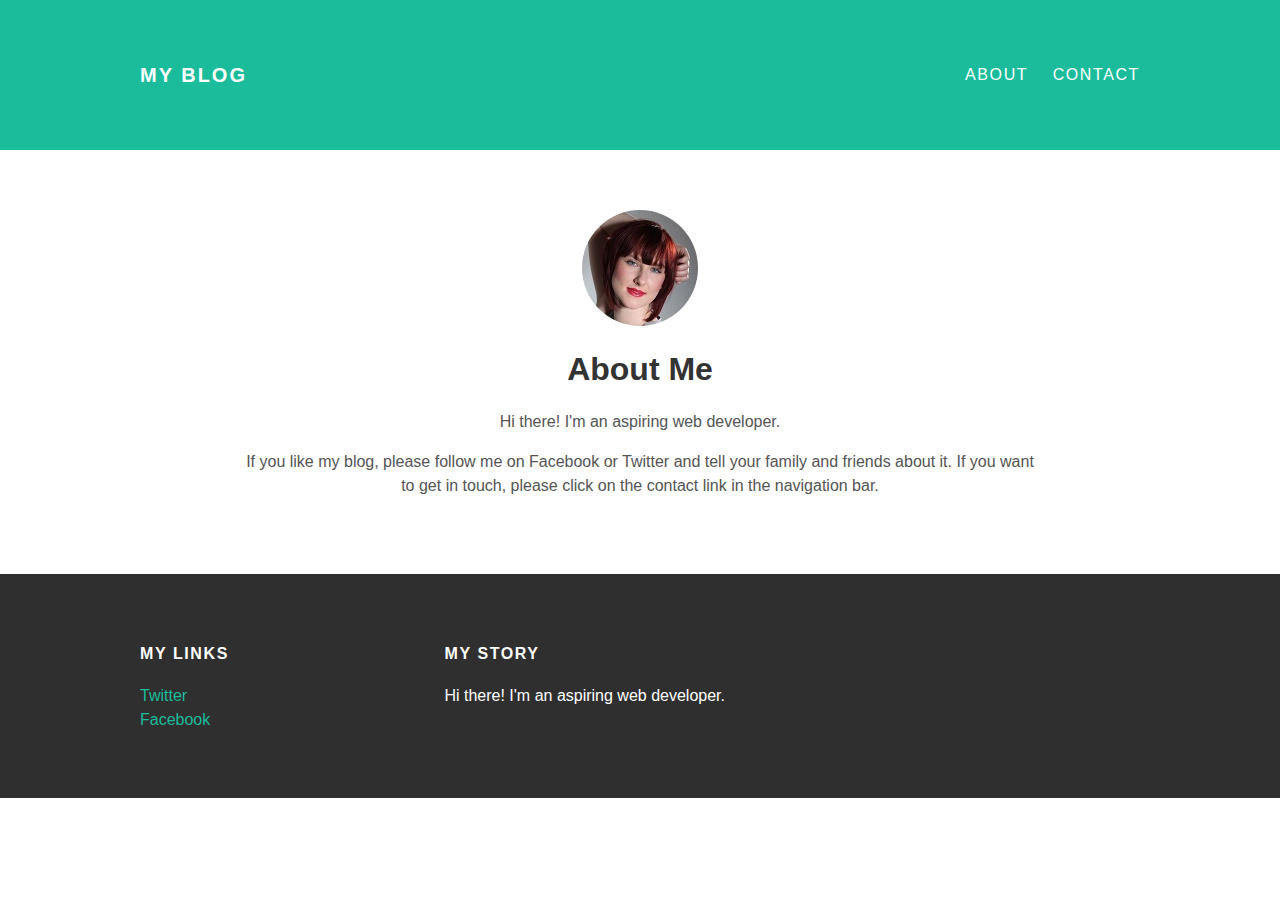
==== about.html @ e42ad88c "Add files via upload" ====
<!DOCTYPE html>
<html>
 <head>
   <title>My Blog</title>
   <link rel="stylesheet" type="text/css" href="styles.css">
 </head>
 <body>
   <div id="header">
     <div class="container">
       <a id="header-title" href="index.html">My Blog</a>
       <ul id="header-nav">
         <li><a href="about.html">About</a></li>
         <li><a href="mailto:kirsty.e.mills@live.co.uk">Contact</a></li>
       </ul>
     </div>
  </div>
   <div id="content">
     <div class="container">
       <div class="about">
         <div class="about-author">
           <img src="me.png">
         </div>
         <h1 class="about-title">About Me</h1>
         <div class="about-content">
           <p>Hi there! I'm an aspiring web developer.</p>
           <p>If you like my blog, please follow me on Facebook or Twitter and tell your family and friends about it. If you want to get in touch, please click on the contact link in the navigation bar.</p>
         </div> <!--about-content -->
       </div> <!-- about -->
     </div> <!-- container -->
   </div> <!-- content -->
   <div id="footer">
     <div class="container">
       <div class="column">
         <h4>My Links</h4>
         <p>
           <a href="https://twitter.com/ElizabethGlov89">Twitter</a>
           <br>
           <a href="https://facebook.com/kirsty.e.mills">Facebook</a>
         </p>
       </div>
       <div class="column">
         <h4>My Story</h4>
         <p>Hi there! I'm an aspiring web developer.</p>
       </div>
     </div>
   </div>
 </body>
</html>
---- styles.css ----
@import url(http://fonts.googleapis.com/css?family=Montserrat:400,700);
body {
  color: #555;
  margin: 0;
  font-family: 'Monsterrat', sans-serif;
}
#header {
  background-color: #1abc9c;
  height: 150px;
  line-height: 150px;
}
#header a {
  color: white;
  text-decoration: none;
  text-transform: uppercase;
  letter-spacing: 0.1em;
}
#header a:hover {
  color: #222;
}
#header-title {
  display: block;
  float: left;
  font-size: 20px;
  font-weight: bold;
}
#header-nav {
  display: block;
  float: right;
  margin-top: 0;
}
#header-nav li {
  display: inline;
  padding-left: 20px;
}
.container {
  max-width: 1000px;
  margin: 0 auto;
}
#footer {
  background-color: #2f2f2f;
  padding: 50px 0;
}
.column {
  min-width: 300px;
  display: inline-block;
  vertical-align: top;
}
#footer h4 {
  color: white;
  text-transform: uppercase;
  letter-spacing: 0.1em;
}
#footer p {
  color: white;
}
a {
  color: #1abc9c;
  text-decoration: none;
}
a:hover {
  color: #F6A623;
}
.post, .about {
  max-width: 800px;
  margin: 0 auto;
  padding: 60px 0;
}
.post-author img {
  width: 50px;
  height: 50px;
  vertical-align: middle;
}
.post-author span {
  margin-left: 16px;
}
.post-date {
  color: #D2D2D2;
  font-size: 14px;
  font-weight: bold;
  text-transform: uppercase;
  letter-spacing: 0.1em;
}
h1, h2, h3, h4 {
  color: #333;
}
p {
  line-height: 1.5;
}
.about {
  text-align: center;
}
.post-author img, .about-author img {
  border-radius: 50%;
}
.post-container:nth-child(even) {
  background-color: #f2f2f2;
}
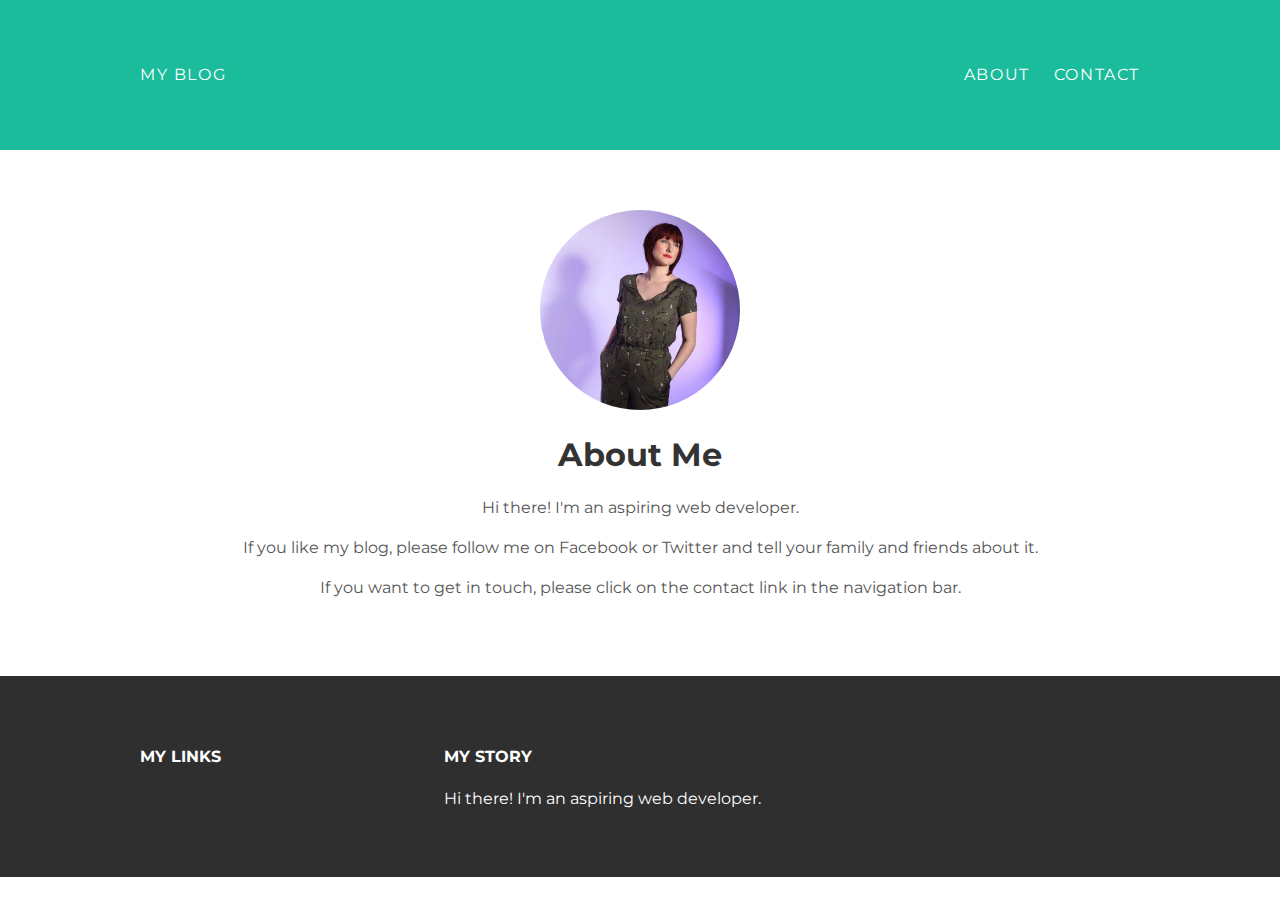
==== commit 4de21b7e: "Add files via upload" ====
--- a/about.html
+++ b/about.html
@@ -1,48 +1,49 @@
 <!DOCTYPE html>
 <html>
- <head>
-   <title>My Blog</title>
-   <link rel="stylesheet" type="text/css" href="styles.css">
- </head>
- <body>
-   <div id="header">
-     <div class="container">
-       <a id="header-title" href="index.html">My Blog</a>
-       <ul id="header-nav">
-         <li><a href="about.html">About</a></li>
-         <li><a href="mailto:kirsty.e.mills@live.co.uk">Contact</a></li>
-       </ul>
-     </div>
-  </div>
-   <div id="content">
-     <div class="container">
-       <div class="about">
-         <div class="about-author">
-           <img src="me.png">
-         </div>
-         <h1 class="about-title">About Me</h1>
-         <div class="about-content">
-           <p>Hi there! I'm an aspiring web developer.</p>
-           <p>If you like my blog, please follow me on Facebook or Twitter and tell your family and friends about it. If you want to get in touch, please click on the contact link in the navigation bar.</p>
-         </div> <!--about-content -->
-       </div> <!-- about -->
-     </div> <!-- container -->
-   </div> <!-- content -->
-   <div id="footer">
-     <div class="container">
-       <div class="column">
-         <h4>My Links</h4>
-         <p>
-           <a href="https://twitter.com/ElizabethGlov89">Twitter</a>
-           <br>
-           <a href="https://facebook.com/kirsty.e.mills">Facebook</a>
-         </p>
-       </div>
-       <div class="column">
-         <h4>My Story</h4>
-         <p>Hi there! I'm an aspiring web developer.</p>
-       </div>
-     </div>
-   </div>
- </body>
+<head>
+  <title>My Blog</title>
+  <link rel="stylesheet" type="text/css" href="styles.css">
+</head>
+<body>
+  <div id="header">
+    <div class="container">
+      <a href="index.html">My Blog</a>
+      <ul id="header-nav">
+        <li><a href="about.html">About</a></li>
+        <li><a href="contact.html">Contact</a></li>
+      </ul>
+    </div> <!-- container -->
+  </div> <!--  header -->
+  <div id="content">
+    <div class="container">
+      <div class="about">
+        <div class="about-author">
+          <img src="me.png">
+        </div> <!-- about-author -->
+        <h1 class="about-title">About Me</h1>
+        <div class="about-content">
+          <p>Hi there! I'm an aspiring web developer.</p>
+          <p>If you like my blog, please follow me on Facebook or Twitter and tell your family and friends about it. </p>
+          <p>If you want to get in touch, please click on the contact link in the navigation bar.</p>
+        </div> <!-- about-content -->
+      </div> <!-- about -->
+    </div> <!-- container -->
+  </div> <!-- content -->
+  <div id="footer">
+    <div class="container">
+      <div class="column">
+        <h4>My Links</h4>
+        <p>
+          <a href="https://twitter.com/ElizabethGlov89>Twitter"></a>
+          <br>
+          <a href="https://facebook.com/kirsty.e.mills>Facebook"></a>
+        </p>
+      </div> <!-- column 1 -->
+      <div class="column">
+        <h4>My Story</h4>
+        <p>Hi there! I'm an aspiring web developer.</p>
+      </div> <!-- column 2 -->
+    </div> <!-- container -->
+  </div> <!-- footer -->
+</body>
 </html>
--- a/styles.css
+++ b/styles.css
@@ -2,7 +2,7 @@
 body {
   color: #555;
   margin: 0;
-  font-family: 'Monsterrat', sans-serif;
+  font-family: 'Montserrat', sans-serif;
 }
 #header {
   background-color: #1abc9c;
@@ -49,7 +49,7 @@
 #footer h4 {
   color: white;
   text-transform: uppercase;
-  letter-spacing: 0.1em;
+  latter-spacing: 0.1em;
 }
 #footer p {
   color: white;
@@ -78,7 +78,7 @@
   color: #D2D2D2;
   font-size: 14px;
   font-weight: bold;
-  text-transform: uppercase;
+  text-transform; uppercase;
   letter-spacing: 0.1em;
 }
 h1, h2, h3, h4 {
@@ -86,6 +86,10 @@
 }
 p {
   line-height: 1.5;
+}
+.about-author img {
+  width: 200px;
+  height: 200px;
 }
 .about {
   text-align: center;
